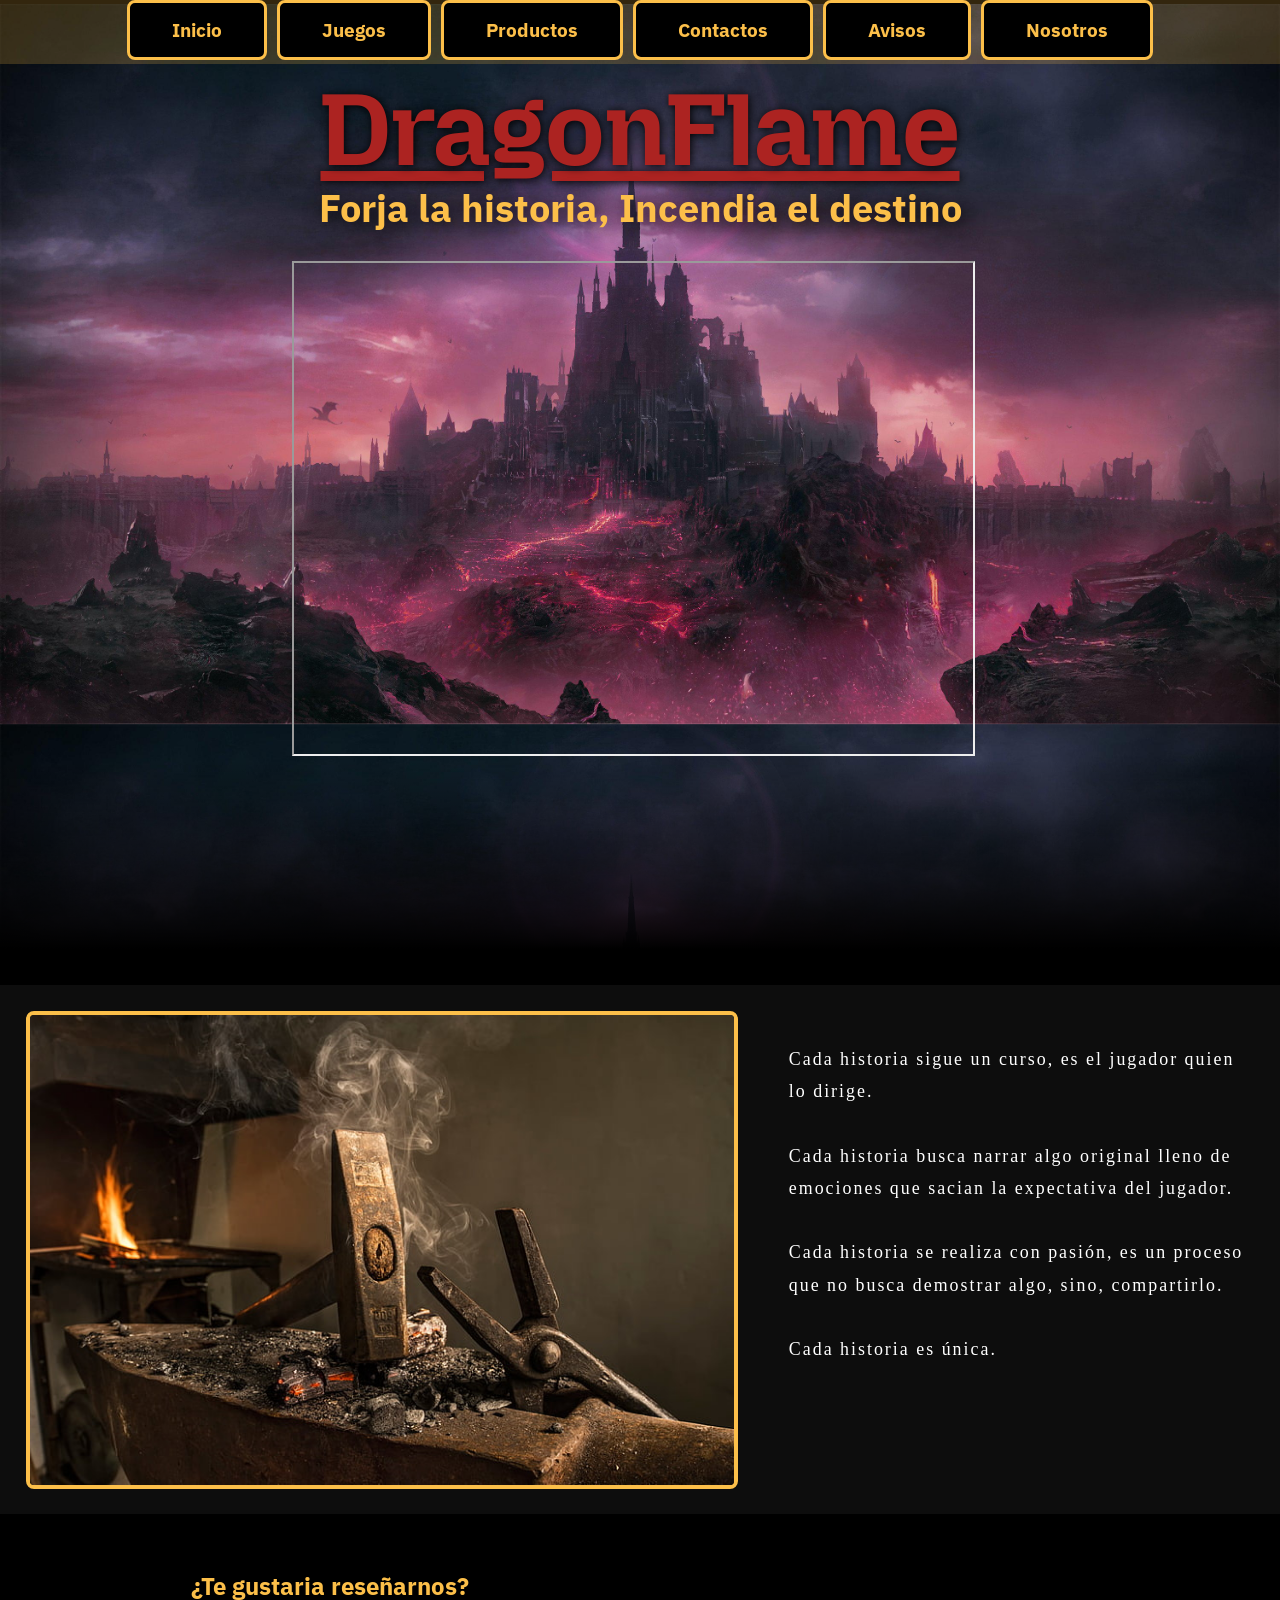
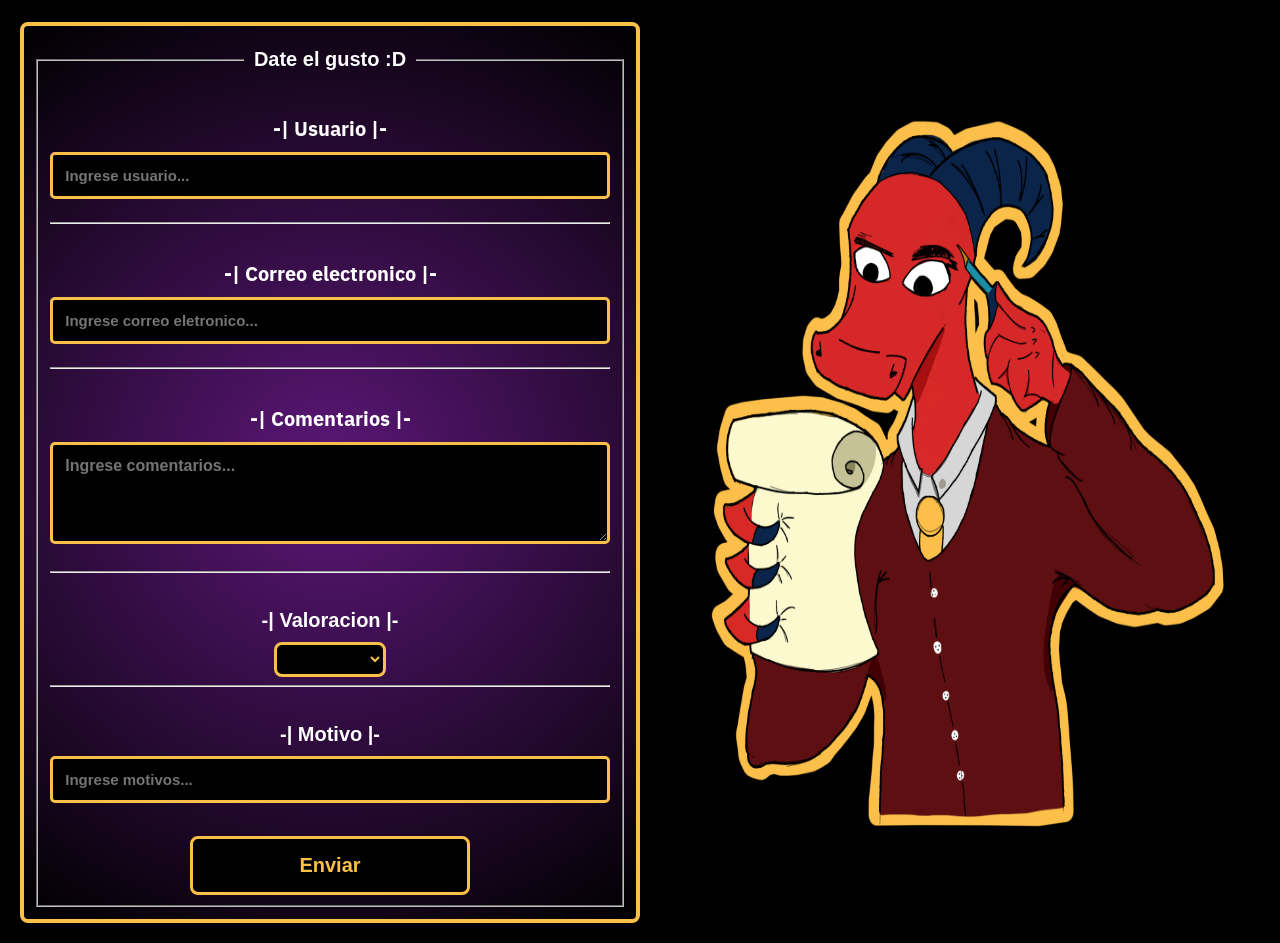
==== index.html @ 00f5c557 "Primer commit" ====
<!DOCTYPE html>
<html lang="es">
<head>
    <meta charset="UTF-8">
    <meta name="viewport" content="width=device-width, initial-scale=1.0">
    <title>DF | Inicio</title>
    <link rel="stylesheet" href="src/css/style.css">
    <link rel="stylesheet" href="src/css/superior_menu_style.css">
</head>
<body>
    <header>
        <input class="toggle-menu" type="checkbox" id="burger-menu">
        <label class="menu-btn menu-icon" for="burger-menu"></label>
        <nav class="head-content">
            <ul class="menu">
                <li><a class="head-container" href="#">Inicio</a></li>
                <li><a class="head-container" href="src/html/games.html">Juegos</a></li>
                <li class="drop-menu"><a class="head-container" href="src/html/products.html">Productos</a>
                    <ul class="submenu">
                        <li><a href="src/html/products.html">Ropa</a></li>
                        <li><a href="src/html/products.html">Accesorios</a></li>
                        <li><a href="src/html/products.html">Plushies</a></li>
                        <li><a href="src/html/products.html">Stickers</a></li>
                        <li><a href="src/html/products.html">Figuras</a></li>
                    </ul>
                </li>
                <li><a class="head-container" href="#">Contactos</a></li>
                <li><a class="head-container" href="#">Avisos</a></li>
                <li><a class="head-container" href="#">Nosotros</a></li>
            </ul>
        </nav>
    </header>

    <main>
        <div class="home-img">
            <div>
                <h2 class="modif-title">DragonFlame</h2>
                <h3 class="modif-subtitle">Forja la historia, Incendia el destino</h3>
            </div>
            <div class="display-video">
                <iframe src="https://www.youtube.com/embed/FtutLA63Cp8?si=mtf-_tehmzUFEGsL" title="YouTube video player" frameborder="1" allow="accelerometer; autoplay; clipboard-write; encrypted-media; gyroscope; picture-in-picture; web-share" referrerpolicy="strict-origin-when-cross-origin" allowfullscreen></iframe>
            </div>
        </div>

        <br><br>

        <div class="display-text1">
            <img class="text1-image-modif" src="resources/img/TextImage.jpg">
            <p class="text1-text-modif"><br>Cada historia sigue un curso, es el jugador quien lo dirige.<br><br>Cada historia busca narrar algo original lleno de emociones que sacian la expectativa del jugador.<br><br>Cada historia se realiza con pasión, es un proceso que no busca demostrar algo, sino, compartirlo.<br><br>Cada historia es única.</p>
        </div>

    </main>

    <br><br>
    
    <footer>
        <div>
            <div>
                <div>
                    <section class="display-form">
                        <div>
                            <h2 class="modif-title-review">¿Te gustaria reseñarnos?</h2>
                            <form method="get" action="#">
                                <fieldset>
                                    <legend >Date el gusto :D</legend>
            
                                    <br>
            
                                    <div>
                                        <label for="nombreusuario">-| Usuario |-</label>
                                        <input class="modif-input" type="text" id="nombreusuario" name="usuario" placeholder="Ingrese usuario..." required>
                                    </div>
            
                                    <hr>
                                    <br>
            
                                    <div>
                                        <label for="correousuario">-| Correo electronico |-</label>
                                        <input class="modif-input" type="email" id="correousuario" name="correo" placeholder="Ingrese correo eletronico...">
                                    </div>
            
                                    <hr>
                                    <br>
            
                                    <label for="comentario">-| Comentarios |-</label>
                                    <textarea class="modif-input" rows="4" cols="40" placeholder="Ingrese comentarios..."></textarea required>
            
                                    <hr>
                                    <br>
            
                                    <legend>-| Valoracion |-</legend>
                                    <select class="modif-input" name="valoracion" required>
                                        <optgroup label="Valoracion">
                                            <option></option>
                                            <option value="1">5✰</option>
                                            <option value="2">4✰</option>
                                            <option value="3">3✰</option>
                                            <option value="4">2✰</option>
                                            <option value="5">1✰</option>
                                        </optgroup>
                                    </select>
                    
                                    <hr>
                                    <br>
            
                                    <legend>-| Motivo |-</legend>
                                    <input class="modif-input" list="motivo" name="Motivo" placeholder="Ingrese motivos...">
                                    <datalist id="motivo">
                                        <option value="Aporte"></option>
                                        <option value="Apoyo"></option>
                                        <option value="Critica"></option>
                                        <option value="Otro"></option>
                                    </datalist>
            
                                    <br><br>
            
                                    <button type="submit">Enviar</button>
                                </fieldset>
                            </form>
                        </div>
                        <div class="center-image-review">
                            <img class="modif-image-review" src="resources/img/ProjectImage.png">
                        </div>
                    </section>
                </div>
            </div>
    
        </div>
    </footer>
</body>
</html>
---- src/css/style.css ----
form {
    margin-left: 20px;
    margin-bottom: 20px;
    border: 4px solid var(--second-color);
    text-align: center;
    background: radial-gradient(circle, var(--fifth-color), var(--first-color));
    box-shadow: 0 4px 8px rgba(0, 0, 0, 0.1);
    border-radius: 8px;
}

fieldset{
    margin: 2%;
}

legend{
    padding: 10px;
    font-size: 20px;
    font-family: Arial;
    font-weight: bold;
    color: white;
    text-align: center;
}

label{
    display: block;
    padding: 10px;
    font-size: 20px;
    font-family: 'subtitle-font';
    font-weight: bold;
    color: white;
}

input{
    width: 100%;
    margin-bottom: 15px;
    padding: 12px;
    border: 3px solid var(--second-color);
    font-family: Arial;
    font-weight: bold;
    font-size: 15px;
    color: var(--second-color);
    background: var(--first-color);
    box-sizing: border-box;
    border-radius: 5px;
}

textarea{
    width: 100%;
    margin-bottom: 15px;
    padding: 12px;
    border: 3px solid var(--second-color);
    font-family: Arial;
    font-size: 16px;
    font-weight: bold;
    color: var(--second-color);
    background: var(--first-color);
    box-sizing: border-box;
    border-radius: 5px;
}

select{
    width: 20%;
    padding: 6px;
    border: 3px solid var(--second-color);
    font-weight: bold;
    color: var(--second-color);
    background: var(--first-color);
    border-radius: 8px;
}

button {
    width: 50%;
    padding: 15px;
    border: 3px solid var(--second-color);
    font-family: Arial;
    font-weight: bold;
    font-size: 20px;
    color: var(--second-color);
    background-color: var(--first-color);
    border-radius: 8px;
    cursor: pointer;
}

button:active{
    color: var(--first-color);
    background: radial-gradient(circle, var(--second-color), var(--fourth-color));
}

.home-img{
    width: 100%;
    height: 105vh;
    margin-top: -60px;
    background-image: 
        linear-gradient(to top, var(--first-color) 0%, transparent 20%),
        url(../../resources/img/HomeBG.jpeg);
    background-size: 100% auto;
}

.modif-title{
    margin: 0;
    padding-top: 5%;
    font-size: 8vw;
    font-family: 'title-font';
    color: var(--fourth-color);
    text-align: center;
    text-shadow: 1px 1px 10px black;
    text-decoration: underline;
}

.modif-subtitle{
    margin-top: -8px;
    font-size: 3vw;
    font-family: 'subtitle-font';
    color: var(--second-color);
    text-shadow: 4px 4px 20px black;
    text-align: center;
}

.display-video{
    display: flex;
    justify-content: center;
    width: 99vw;
    height: 55vh;
    margin-top: -10px;
}

.display-video iframe{
    width: 53vw;
}

.display-text1{
    display: flex;
    background-color: rgba(255, 255, 255, 0.05);
}

.text1-image-modif{
    width: 55vw;
    margin: 2%;
    border: 4px solid var(--second-color);
    border-radius: 8px;
}

.text1-text-modif{
    margin: 2%;
    font-family: 'text-font';
    font-size: 1.4vw;
    color: white;
    letter-spacing: 2px;
    line-height: 1.8;
}

.display-form{
    display:  grid;
    grid-template-columns: 2fr 2fr;
}

.modif-title-review{
    margin-left: 20px;
    font-family: 'subtitle-font';
    color: var(--second-color);
    text-align: center;
}

.modif-input:focus, select:focus{
    border: 3px solid var(--fourth-color);
    color: var(--first-color);
    background-color: var(--second-color);
}

.modif-input:hover{
    border: 3px solid var(--fourth-color);
}

.center-image-review{
    display: flex;
    justify-content: center;
    align-items: center;
}

.modif-image-review{
    width: 90%;
    height: 80%;
}

@media(min-width:320px) and (max-width:480px){
    form {
        margin-left: 0;
        margin-bottom: 20px;
        border: 2px solid var(--second-color);
        text-align: center;
        background: radial-gradient(circle, var(--fourth-color), var(--fifth-color));
        box-shadow: 0 4px 8px rgba(0, 0, 0, 0.1);
        border-radius: 8px;
    }

    .home-img{
        width: 100vw;
        height: 75vh;
        margin-top: 0;
        background-size: 154vh;
        background-position: center;
        background-repeat: no-repeat;
    }

    .modif-title{
        padding-top: 10%;
        font-size: 14vw;
    }

    .modif-subtitle{
        margin-top: 0;
        font-size: 5vw;
    }

    .display-video{
        width: 100vw;
        height: 30vh;
        margin-top: 10%;
    }

    .display-video iframe{
        width: 90vw;
    }

    .display-text1{
        display: inline;
    }

    .text1-image-modif{
        width: 95vw;
        margin-top: -2vh;
        border: 2px solid var(--second-color);
    }

    .text1-text-modif{
        margin: 3%;
        font-size: 3vw;
        text-align: center;
    }

    .display-form{
        display:  inline;
    }

    .modif-title-review{
        margin-left: 0;
        font-size: 5vw;
    }

    legend{
        padding: 5%;
        font-size: 4vw;
    }

    label{
        padding: 4%;
        font-size: 4vw;
    }

    input{
        width: 100%;
        margin-bottom: 0;
        padding: 4%;
        border: 2px solid var(--second-color);
        font-size: 4vw;
    }

    .modif-input:focus, select:focus{
        border: 2px solid var(--fourth-color);
    }

    .modif-input:hover{
        border: 2px solid var(--fourth-color);
    }

    textarea{
        margin-bottom: 0;
        padding: 4%;
        border: 2px solid var(--second-color);
        font-size: 4vw;
    }

    select{
        padding: 2%;
        border: 2px solid var(--second-color);
    }

    button {
        width: 50%;
        padding: 5%;
        font-size: 4vw;
    }

    .center-image-review{
        display: flex;
        align-items: center;
        justify-content: center;
    }

    .modif-image-review{
        width: 75%;
        height: 45vh;
    }
}
---- src/css/superior_menu_style.css ----
@font-face{
    font-family: 'subtitle-font';
    src: url(../../resources/fonts/IBMPlexSans-VariableFont_wdth\,wght.ttf) format('truetype');
}

@font-face{
    font-family: 'title-font';
    src: url(../../resources/fonts/MozillaHeadline-VariableFont_wdth\,wght.ttf) format(truetype);
}

@font-face{
    font-family: 'text-font';
    src: url(../../resources/fonts/Merriweather-VariableFont_opsz\,wdth\,wght.ttf) format(truetype);
}

:root{
    --first-color: #000000;
    --second-color: #fcbf49;
    --third-color: #f77f00;
    --fourth-color: #ac2321;
    --fifth-color: #5c1778;
}


html{
    overscroll-behavior: none;
}

body{
    margin: 0;
    padding: 0;
    background-color: var(--first-color);
}

header{
    position: sticky;
    top: 0;
    text-align: center;
    background: rgba(252, 191, 73, 0.2);
}

.head-content{
    display: inline-block;
}

.menu-btn{
    position: absolute;
    top: 2vh;
    display: none;
    padding: 18px;
    border: 2px solid var(--second-color);
    opacity: 0.5;
    background-color: var(--first-color);
    border-radius: 3px;
    cursor: pointer;
}

.toggle-menu{
    display: none;
}

.head-container{
    position: relative;
    z-index: 1;
    display: inline-block;
    margin-bottom: 4px;
    padding: 15px 42px;
    font-weight: bold;
    font-size: 19px;
    font-family: 'subtitle-font';
    color: var(--second-color);
    text-shadow: 1px 1px 10px black;
    text-decoration: none;
    border: 3px solid var(--second-color);
    background-color: var(--first-color);
    border-radius: 8px;
}

.head-container:hover{
    border: 3px solid var(--fourth-color);
}

.head-container:active{
    color: var(--first-color);
    text-shadow: none;
    background: var(--second-color);
}

.menu{
    display: flex;
    flex-wrap: wrap;
    justify-content: center;
    gap: 10px;
    margin: 0;
    padding: 0;
    list-style: none;
}

.submenu{
    position: absolute;
    top: 90%;
    z-index: 2;
    display: none;
    list-style: none;
    width: 97%;
    padding: 0;
    border: 3px solid var(--second-color);
    background-color: var(--first-color);
    border-radius: 2%;
}

.submenu li a{
    display: block;
    padding: 8px;
    border: 1px solid var(--second-color);
    font-family: 'subtitle-font';
    font-weight: bold;
    color: var(--second-color);
    text-decoration: none;
    text-align: center;
    text-shadow: 1px 1px 10px black;
}

.submenu li a:hover{
    border: 1px solid var(--fourth-color);
}

.submenu li a:active{
    color: var(--first-color);
    text-shadow: none;
    background: var(--second-color);
}

.drop-menu{
    position: relative;
}

.drop-menu:hover .submenu{
    display: block;
}

.drop-menu:hover .head-container{
    border: 3px solid var(--fourth-color);
}

@media(min-width:320px) and (max-width: 480px){
    header{
        text-align: left;
    }

    .submenu li a{
        display: none;
    }

    .menu-btn{
        display: block;
        z-index: 12;
    }

    .toggle-menu:checked + .menu-btn{
        left: 67px;
        opacity: 1;
    }

    .toggle-menu:checked ~ .head-content{
        transform: translate(0);
    }
    
    .menu-icon{
        background-image: url(../../resources/img/BurgerMenuIcon.png);
    }

    .head-container{
        width: 78px;
        padding: 8px 10%;
        border: 2px solid var(--second-color);
        font-size: 13px;
        border-radius: 0;
    }

    .head-container:hover{
        border: 2px solid var(--fourth-color);
    }

    .menu{
        display: grid;
        grid-template-columns: 1fr;
    }

    .head-content{
        position: fixed;
        z-index: 10;
        transform: translateX(-100%);
        width: 120px;
        height: 305px;
        padding-top: 10vh;
        background-color: rgba(0, 0, 0, 0.7);
        border-radius: 4px;
    }
}
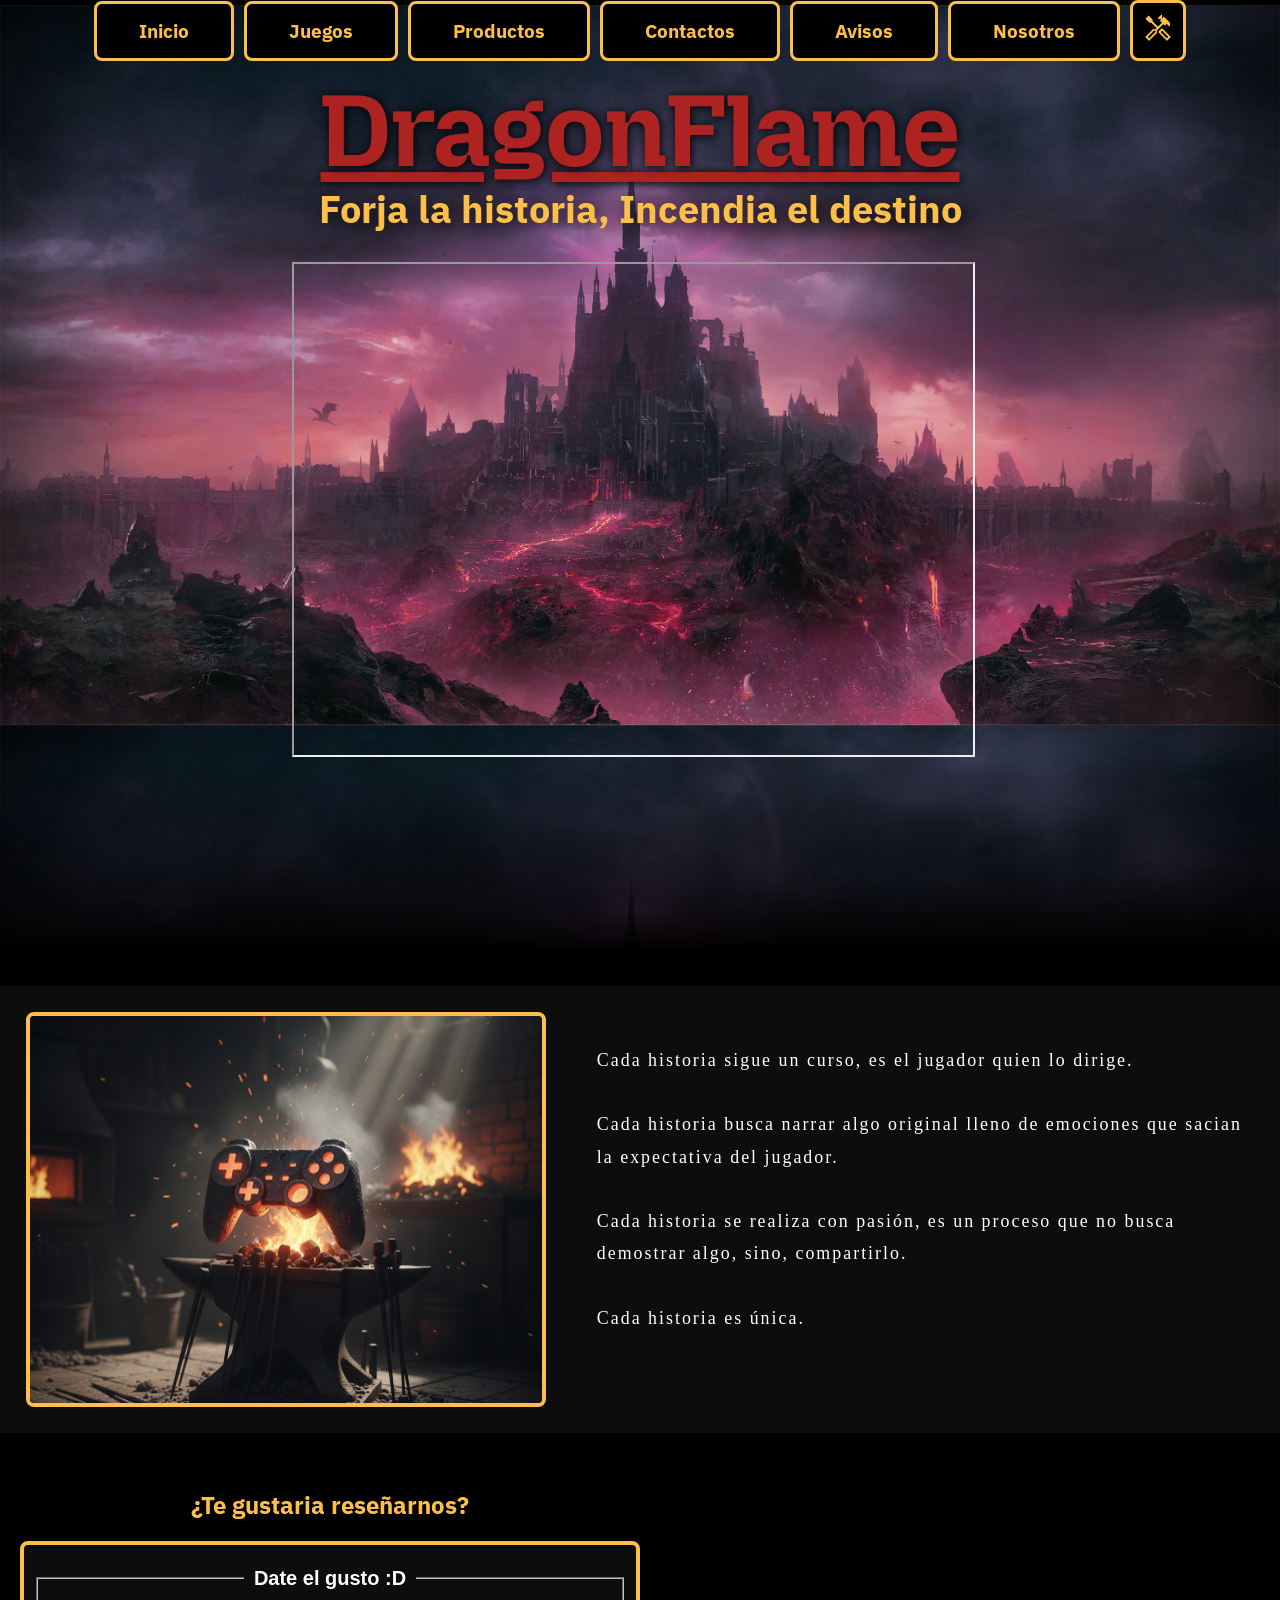
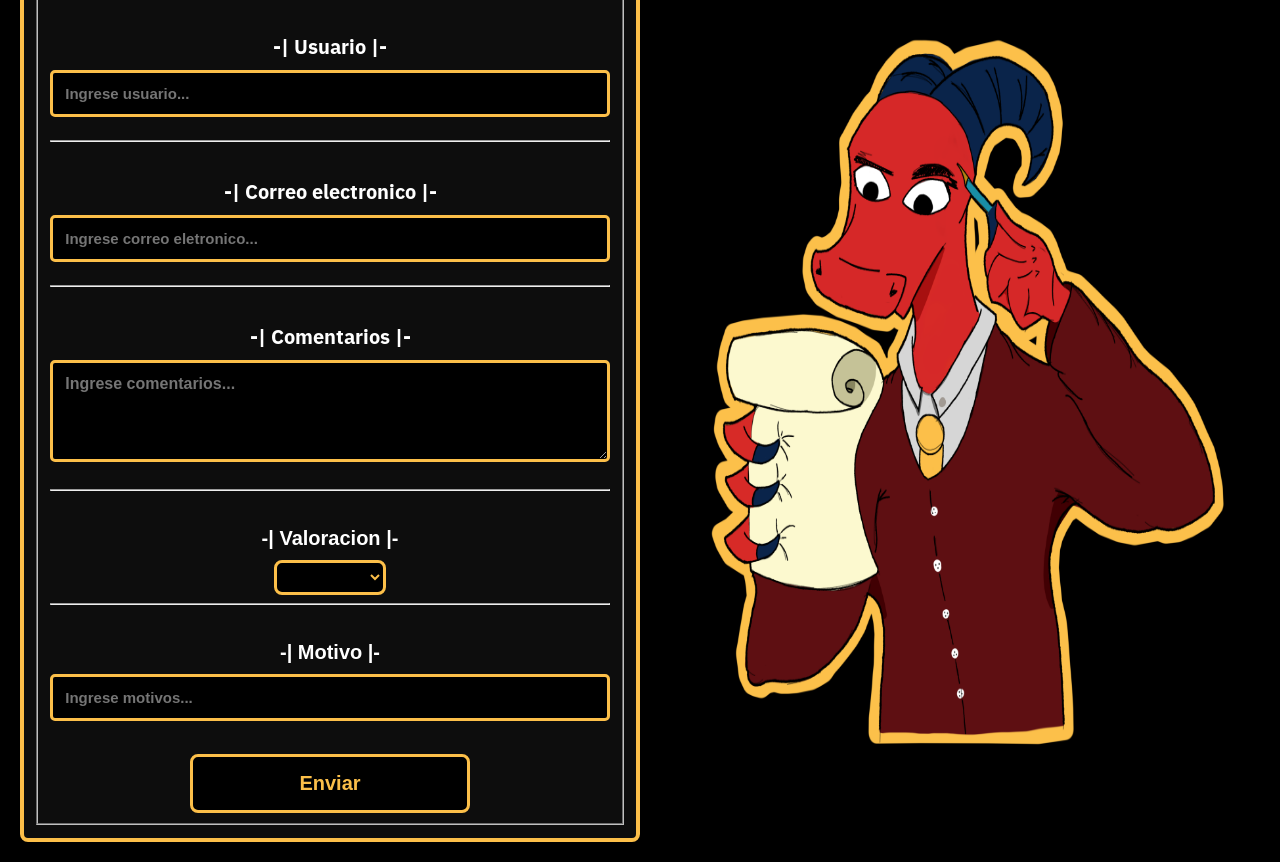
==== commit 047b9f1a: "Modif #1 - Boton admin y transisiones" ====
--- a/index.html
+++ b/index.html
@@ -27,6 +27,7 @@
                 <li><a class="head-container" href="#">Contactos</a></li>
                 <li><a class="head-container" href="#">Avisos</a></li>
                 <li><a class="head-container" href="#">Nosotros</a></li>
+                <li><a class="head-container small-img" href="#"><img src="/resources/img/ToolMode.png" alt="" style="height: 40%; width: 30px;"></a></li>
             </ul>
         </nav>
     </header>
@@ -45,7 +46,7 @@
         <br><br>
 
         <div class="display-text1">
-            <img class="text1-image-modif" src="resources/img/TextImage.jpg">
+            <img class="text1-image-modif" src="resources/img/DescImage1.png">
             <p class="text1-text-modif"><br>Cada historia sigue un curso, es el jugador quien lo dirige.<br><br>Cada historia busca narrar algo original lleno de emociones que sacian la expectativa del jugador.<br><br>Cada historia se realiza con pasión, es un proceso que no busca demostrar algo, sino, compartirlo.<br><br>Cada historia es única.</p>
         </div>
 
--- a/src/css/style.css
+++ b/src/css/style.css
@@ -3,7 +3,7 @@
     margin-bottom: 20px;
     border: 4px solid var(--second-color);
     text-align: center;
-    background: radial-gradient(circle, var(--fifth-color), var(--first-color));
+    background-color: rgba(255, 255, 255, 0.05);
     box-shadow: 0 4px 8px rgba(0, 0, 0, 0.1);
     border-radius: 8px;
 }
@@ -42,6 +42,11 @@
     background: var(--first-color);
     box-sizing: border-box;
     border-radius: 5px;
+    transition: all 0.3s ease;
+}
+
+input:hover{
+    background-color: #531211;
 }
 
 textarea{
@@ -56,6 +61,11 @@
     background: var(--first-color);
     box-sizing: border-box;
     border-radius: 5px;
+    transition: all 0.3s ease;
+}
+
+textarea:hover{
+    background-color: #531211;
 }
 
 select{
@@ -66,6 +76,11 @@
     color: var(--second-color);
     background: var(--first-color);
     border-radius: 8px;
+    transition: all 0.3s ease;
+}
+
+select:hover{
+    background-color: #531211;
 }
 
 button {
@@ -79,11 +94,16 @@
     background-color: var(--first-color);
     border-radius: 8px;
     cursor: pointer;
+    transition: all 0.3s ease;
+}
+
+button:hover{
+    background-color: #531211;
 }
 
 button:active{
-    color: var(--first-color);
-    background: radial-gradient(circle, var(--second-color), var(--fourth-color));
+    background-color: var(--second-color);
+    transition: none;
 }
 
 .home-img{
@@ -122,6 +142,7 @@
     width: 99vw;
     height: 55vh;
     margin-top: -10px;
+    border-color: var(--second-color);
 }
 
 .display-video iframe{
@@ -134,7 +155,7 @@
 }
 
 .text1-image-modif{
-    width: 55vw;
+    width: 40vw;
     margin: 2%;
     border: 4px solid var(--second-color);
     border-radius: 8px;
--- a/src/css/superior_menu_style.css
+++ b/src/css/superior_menu_style.css
@@ -36,7 +36,6 @@
     position: sticky;
     top: 0;
     text-align: center;
-    background: rgba(252, 191, 73, 0.2);
 }
 
 .head-content{
@@ -74,22 +73,33 @@
     border: 3px solid var(--second-color);
     background-color: var(--first-color);
     border-radius: 8px;
+    transition: all 0.3s ease;
 }
 
 .head-container:hover{
+    background-color: #531211;
     border: 3px solid var(--fourth-color);
 }
 
 .head-container:active{
-    color: var(--first-color);
     text-shadow: none;
     background: var(--second-color);
+    transition: none;
+}
+
+.small-img{
+    padding: 10px;
+}
+
+button .head-container{
+    background-color: white;
 }
 
 .menu{
     display: flex;
     flex-wrap: wrap;
     justify-content: center;
+    align-items: center;
     gap: 10px;
     margin: 0;
     padding: 0;
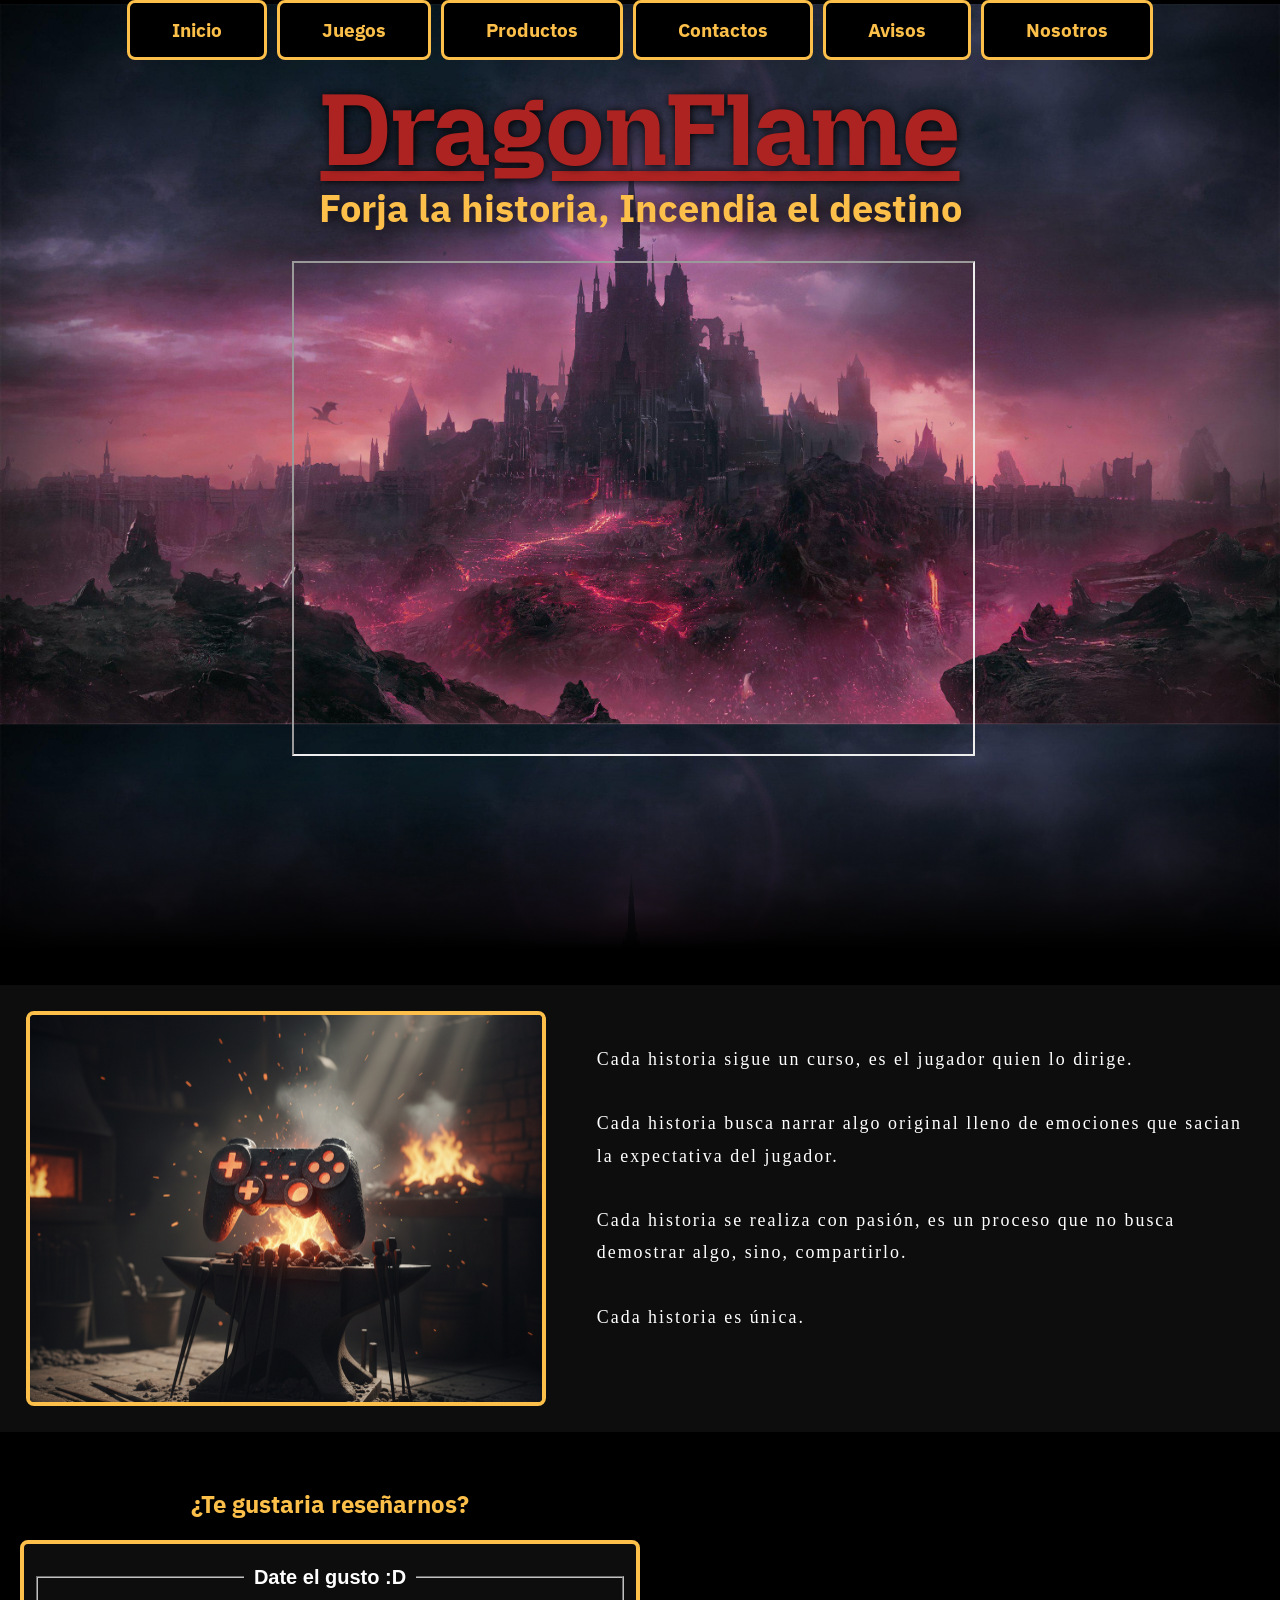
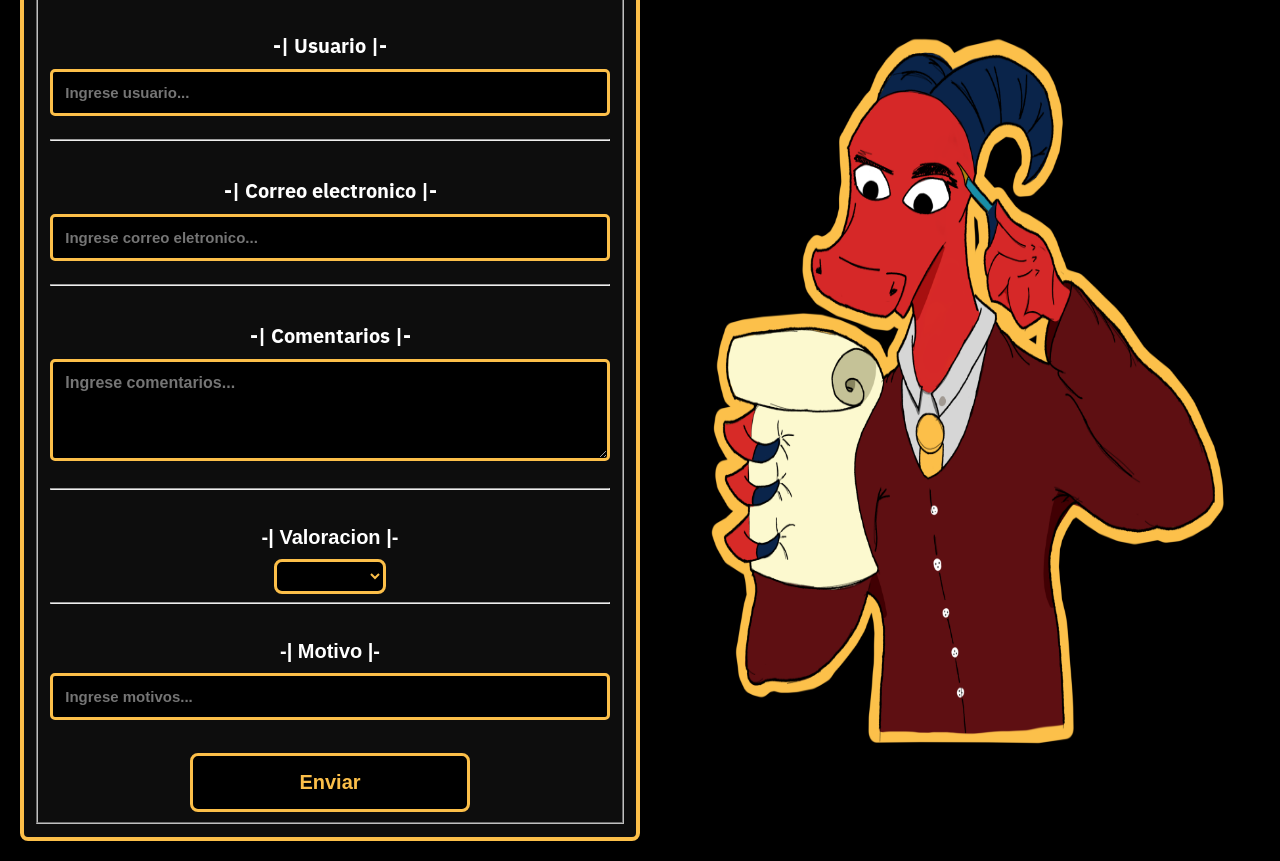
==== commit f6105807: "Modif #2 - Navegacion" ====
--- a/index.html
+++ b/index.html
@@ -19,7 +19,7 @@
                     <ul class="submenu">
                         <li><a href="src/html/products.html">Ropa</a></li>
                         <li><a href="src/html/products.html">Accesorios</a></li>
-                        <li><a href="src/html/products.html">Plushies</a></li>
+                        <li><a href="src/html/products.html">Peluches</a></li>
                         <li><a href="src/html/products.html">Stickers</a></li>
                         <li><a href="src/html/products.html">Figuras</a></li>
                     </ul>
@@ -27,7 +27,6 @@
                 <li><a class="head-container" href="#">Contactos</a></li>
                 <li><a class="head-container" href="#">Avisos</a></li>
                 <li><a class="head-container" href="#">Nosotros</a></li>
-                <li><a class="head-container small-img" href="#"><img src="/resources/img/ToolMode.png" alt="" style="height: 40%; width: 30px;"></a></li>
             </ul>
         </nav>
     </header>
--- a/src/css/superior_menu_style.css
+++ b/src/css/superior_menu_style.css
@@ -108,37 +108,40 @@
 
 .submenu{
     position: absolute;
-    top: 90%;
-    z-index: 2;
+    top: 100%;
     display: none;
     list-style: none;
     width: 97%;
     padding: 0;
-    border: 3px solid var(--second-color);
+    border: 3px solid var(--fourth-color);
     background-color: var(--first-color);
     border-radius: 2%;
+    opacity: 0;
+    visibility: hidden;
+    transition: opacity 0.3s ease, transform 0.3s ease, visibility 0s 0.3s;
 }
 
 .submenu li a{
     display: block;
     padding: 8px;
-    border: 1px solid var(--second-color);
+    border: 1px solid var(--fourth-color);
     font-family: 'subtitle-font';
     font-weight: bold;
     color: var(--second-color);
     text-decoration: none;
     text-align: center;
     text-shadow: 1px 1px 10px black;
+    transition: all 0.3s ease;
 }
 
 .submenu li a:hover{
-    border: 1px solid var(--fourth-color);
+    background-color: #531211;
 }
 
 .submenu li a:active{
-    color: var(--first-color);
     text-shadow: none;
     background: var(--second-color);
+    transition: none;
 }
 
 .drop-menu{
@@ -147,6 +150,9 @@
 
 .drop-menu:hover .submenu{
     display: block;
+    opacity: 1;
+    visibility: visible;
+    transition: opacity 0.3s ease, transform 0.3s ease, visibility 0s;
 }
 
 .drop-menu:hover .head-container{
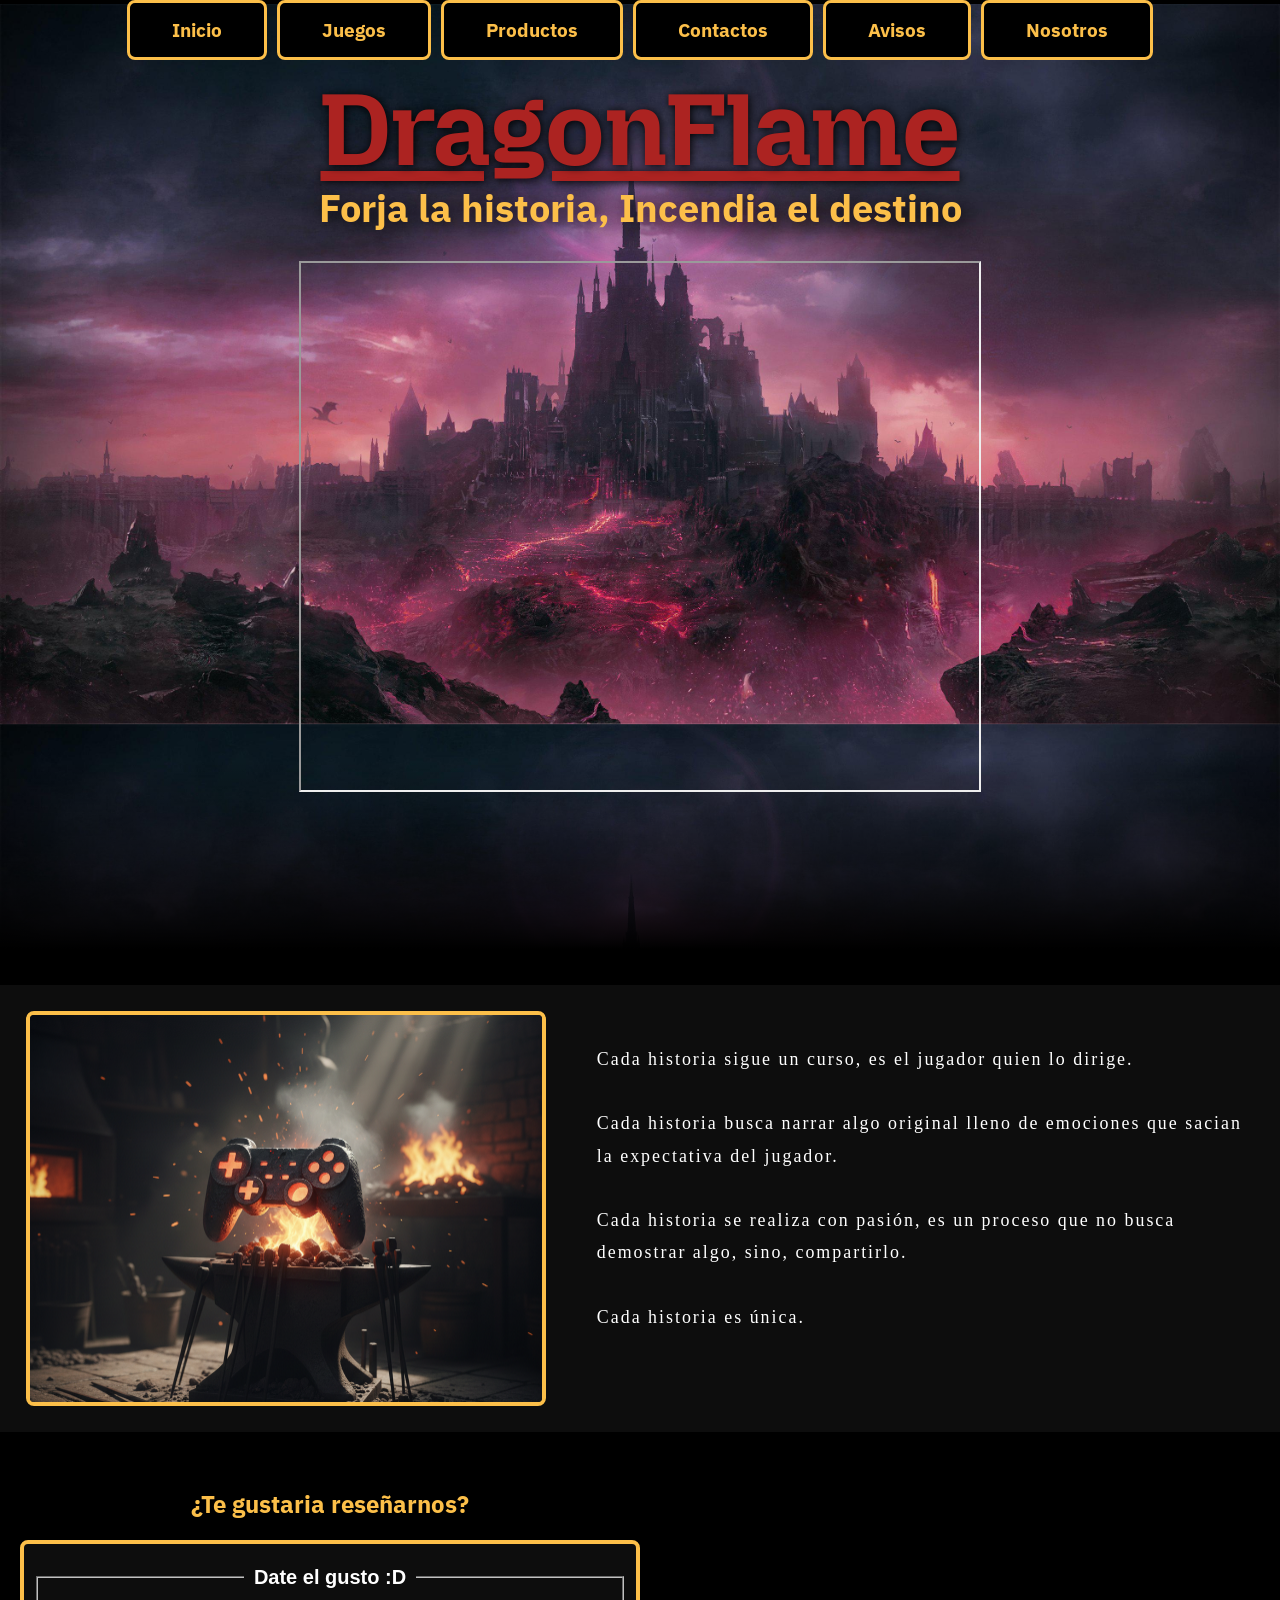
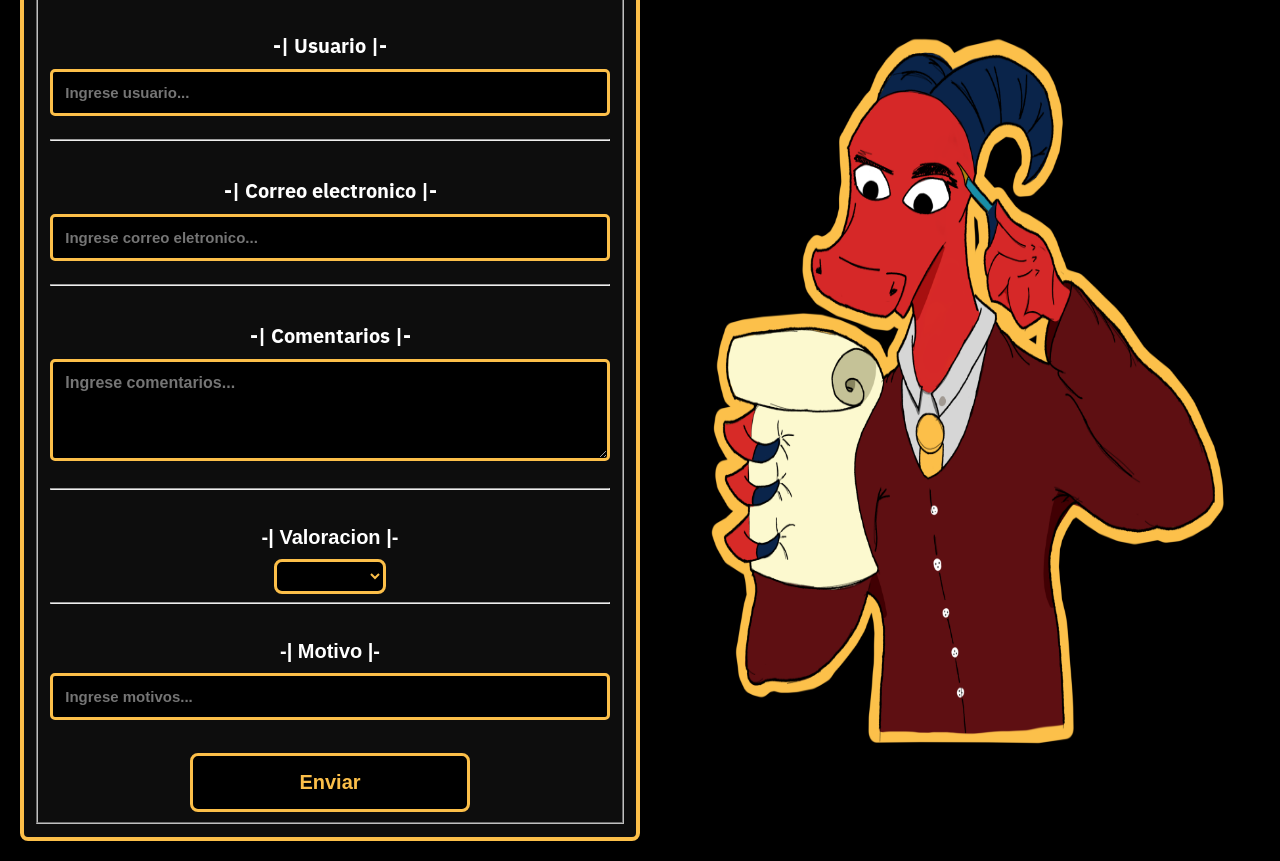
==== commit 3a44f2d3: "Modif #3 - Ventanas y transisiones" ====
--- a/index.html
+++ b/index.html
@@ -24,8 +24,8 @@
                         <li><a href="src/html/products.html">Figuras</a></li>
                     </ul>
                 </li>
-                <li><a class="head-container" href="#">Contactos</a></li>
-                <li><a class="head-container" href="#">Avisos</a></li>
+                <li><a class="head-container" href="/src/html/contacts.html">Contactos</a></li>
+                <li><a class="head-container" href="src/html/notice.html">Avisos</a></li>
                 <li><a class="head-container" href="#">Nosotros</a></li>
             </ul>
         </nav>
@@ -38,7 +38,7 @@
                 <h3 class="modif-subtitle">Forja la historia, Incendia el destino</h3>
             </div>
             <div class="display-video">
-                <iframe src="https://www.youtube.com/embed/FtutLA63Cp8?si=mtf-_tehmzUFEGsL" title="YouTube video player" frameborder="1" allow="accelerometer; autoplay; clipboard-write; encrypted-media; gyroscope; picture-in-picture; web-share" referrerpolicy="strict-origin-when-cross-origin" allowfullscreen></iframe>
+                <iframe src="https://www.youtube.com/embed/Ot6j_qqYQaM?autoplay=1&si=fDQ56an1Chkabg4O" title="YouTube video player" frameborder="1" allow="accelerometer; autoplay; clipboard-write; encrypted-media; gyroscope; picture-in-picture; web-share" referrerpolicy="strict-origin-when-cross-origin" allowfullscreen></iframe>
             </div>
         </div>
 
--- a/src/css/style.css
+++ b/src/css/style.css
@@ -139,10 +139,9 @@
 .display-video{
     display: flex;
     justify-content: center;
-    width: 99vw;
-    height: 55vh;
+    width: 100vw;
+    height: 59vh;
     margin-top: -10px;
-    border-color: var(--second-color);
 }
 
 .display-video iframe{
--- a/src/css/superior_menu_style.css
+++ b/src/css/superior_menu_style.css
@@ -118,7 +118,7 @@
     border-radius: 2%;
     opacity: 0;
     visibility: hidden;
-    transition: opacity 0.3s ease, transform 0.3s ease, visibility 0s 0.3s;
+    transition: all 0.3s ease;
 }
 
 .submenu li a{
@@ -152,7 +152,7 @@
     display: block;
     opacity: 1;
     visibility: visible;
-    transition: opacity 0.3s ease, transform 0.3s ease, visibility 0s;
+    transition: all 0.3s ease;
 }
 
 .drop-menu:hover .head-container{
